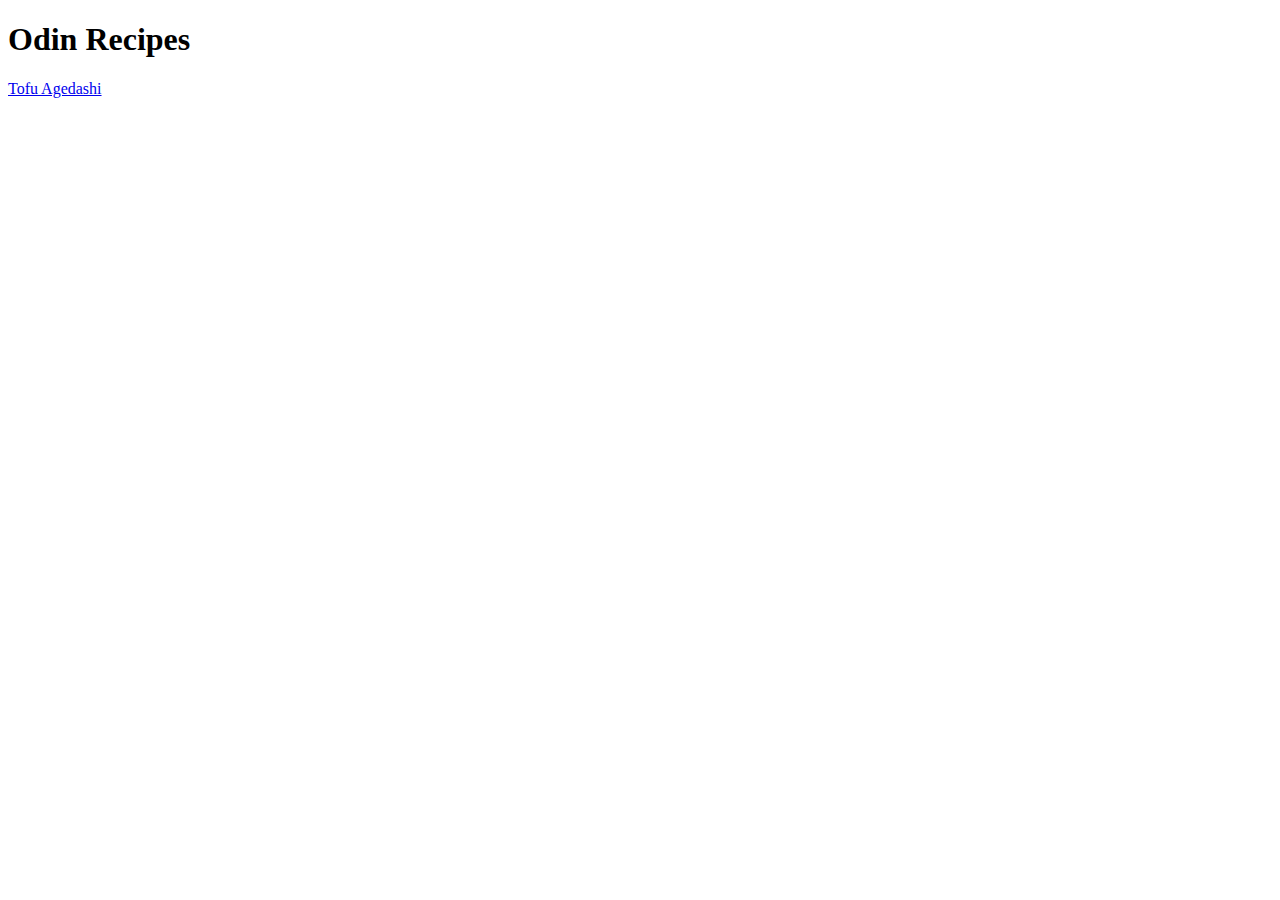
==== index.html @ ce8b33db "Add context to agedashi page" ====
<!DOCTYPE html>
<html lang="en">
<head>
    <meta charset="UTF-8">
    <meta http-equiv="X-UA-Compatible" content="IE=edge">
    <meta name="viewport" content="width=device-width, initial-scale=1.0">
    <title>Recipe Homepage</title>
</head>
<body>
    <h1>Odin Recipes</h1>
    <a href="recipes/agedashi.html">Tofu Agedashi</a>
</body>
</html>
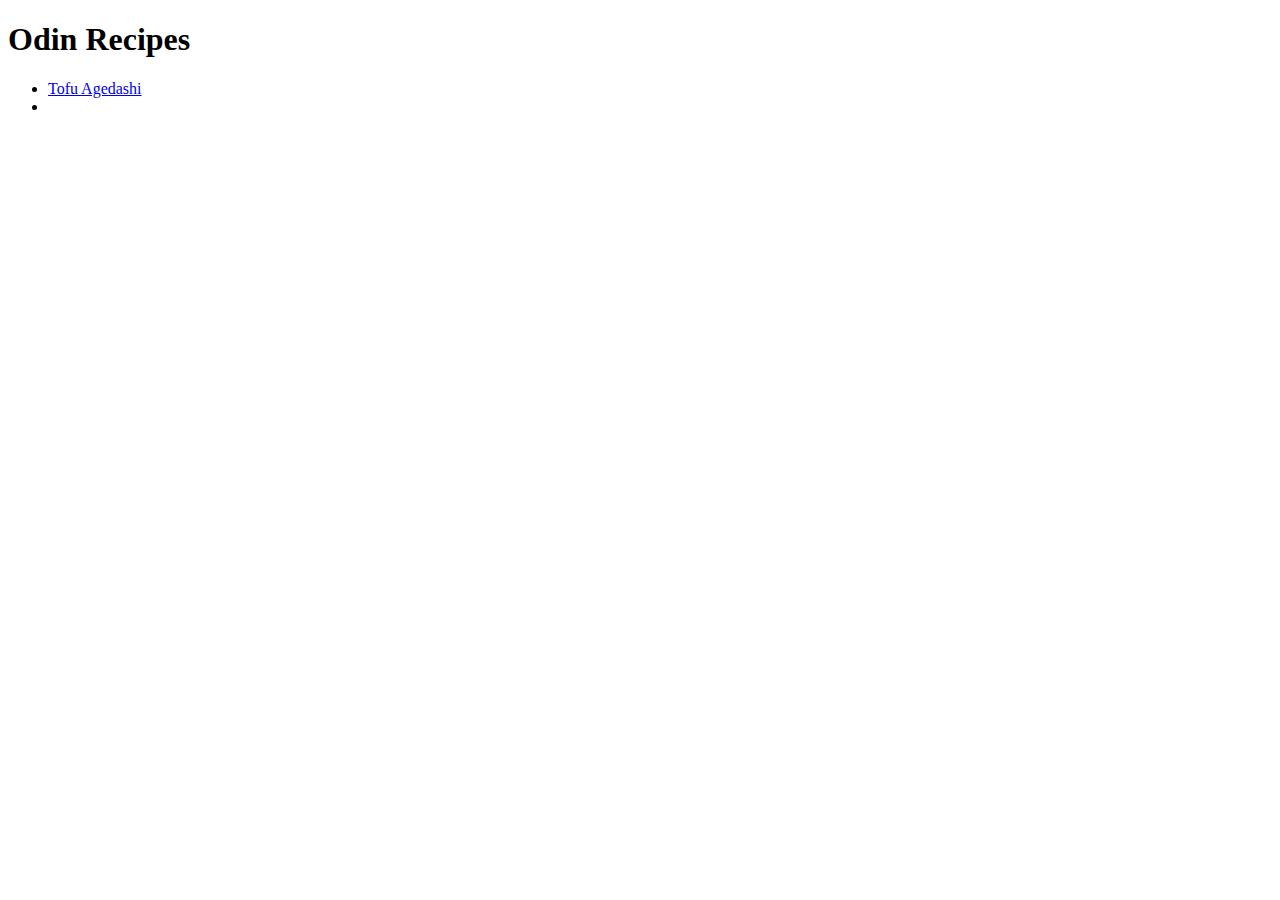
==== commit d89cd6dd: "Add black-bean-bowl page" ====
--- a/index.html
+++ b/index.html
@@ -8,6 +8,10 @@
 </head>
 <body>
     <h1>Odin Recipes</h1>
-    <a href="recipes/agedashi.html">Tofu Agedashi</a>
+    <ul>
+        <li><a href="recipes/agedashi.html">Tofu Agedashi</a></li>
+        <li><a href="recipe/black-bean-bowl.html"></a></li>
+    </ul>
+   
 </body>
 </html>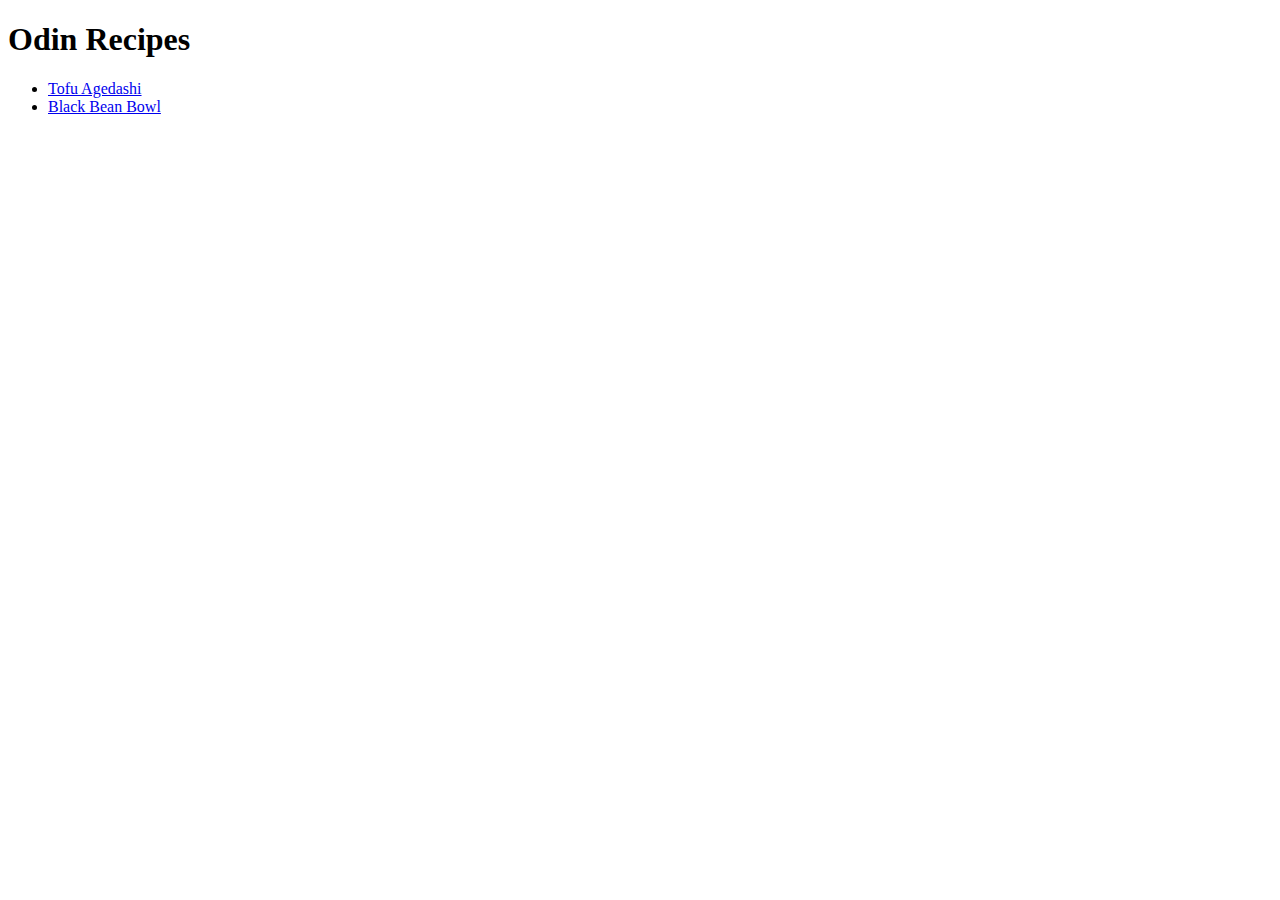
==== commit 11272649: "Fix typo" ====
--- a/index.html
+++ b/index.html
@@ -10,7 +10,7 @@
     <h1>Odin Recipes</h1>
     <ul>
         <li><a href="recipes/agedashi.html">Tofu Agedashi</a></li>
-        <li><a href="recipe/black-bean-bowl.html"></a></li>
+        <li><a href="recipes/black-bean-bowl.html">Black Bean Bowl</a></li>
     </ul>
    
 </body>
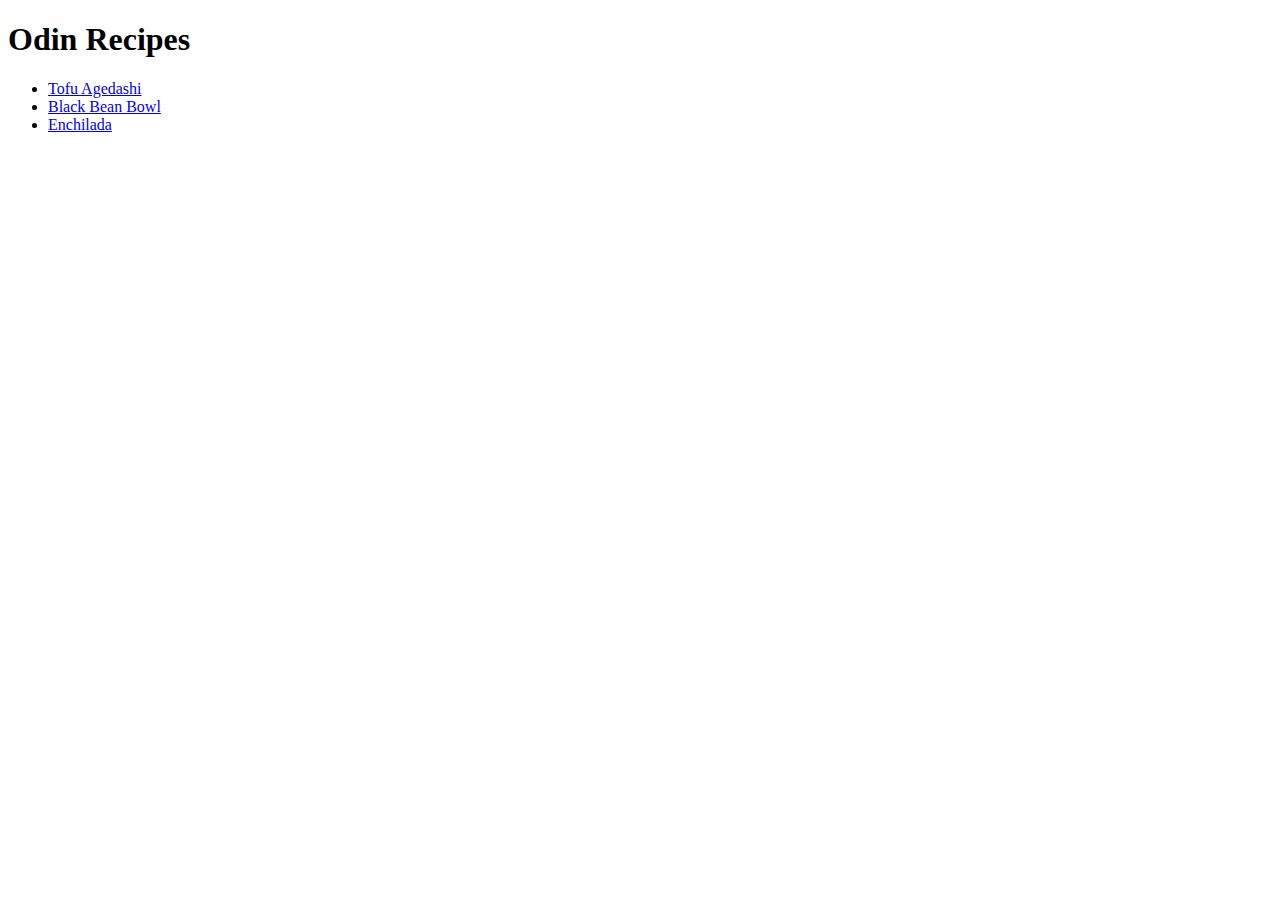
==== commit c32a19c3: "added enchilada" ====
--- a/index.html
+++ b/index.html
@@ -11,6 +11,7 @@
     <ul>
         <li><a href="recipes/agedashi.html">Tofu Agedashi</a></li>
         <li><a href="recipes/black-bean-bowl.html">Black Bean Bowl</a></li>
+        <li><a href="recipes/enchilada.html">Enchilada</a></li>
     </ul>
    
 </body>
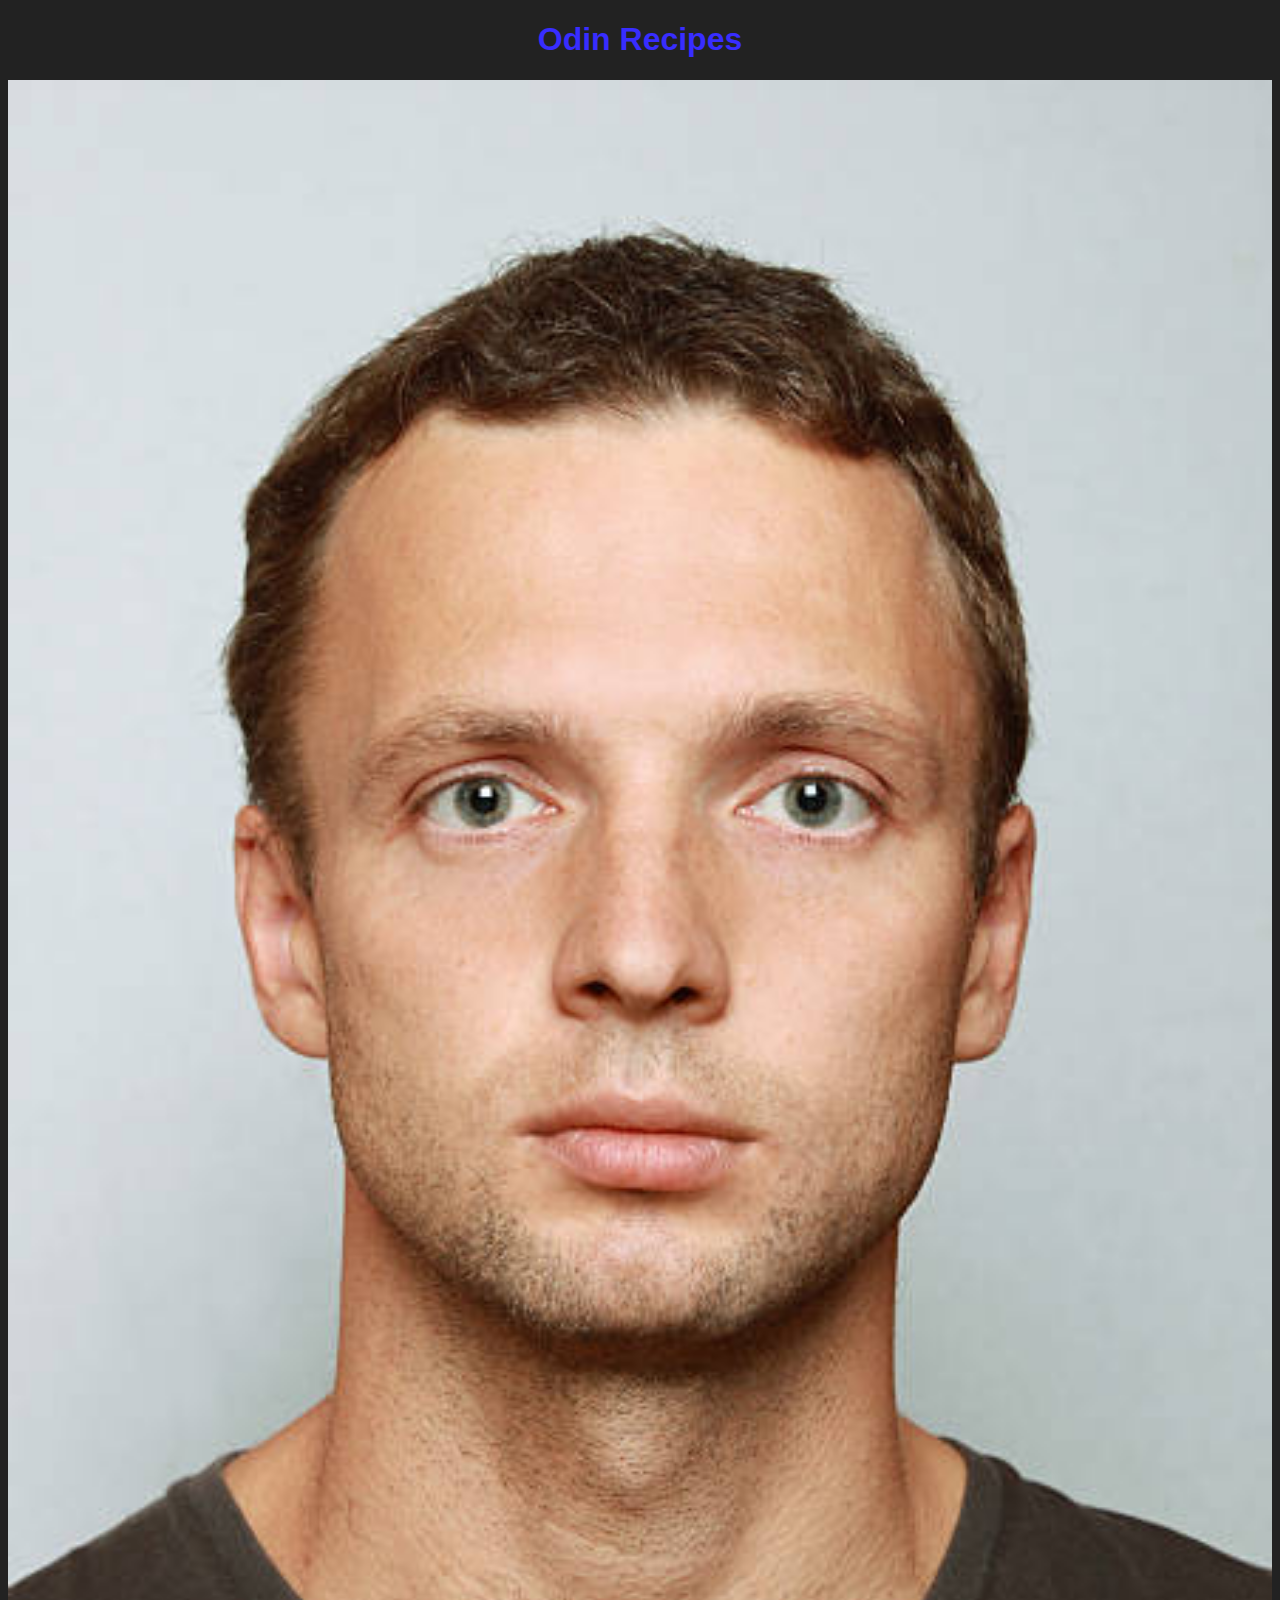
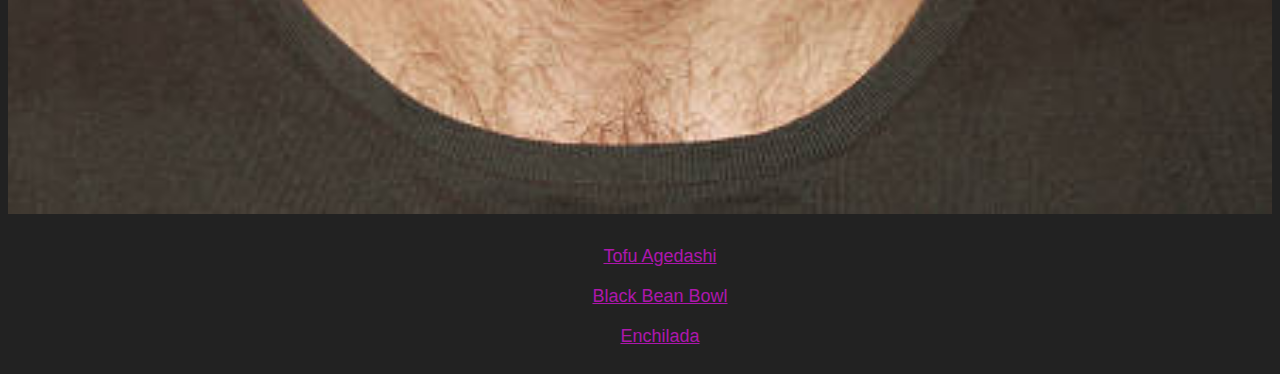
==== commit 219ec651: "Add styling and image to homepage" ====
--- a/index.html
+++ b/index.html
@@ -5,10 +5,12 @@
     <meta http-equiv="X-UA-Compatible" content="IE=edge">
     <meta name="viewport" content="width=device-width, initial-scale=1.0">
     <title>Recipe Homepage</title>
+    <link rel="stylesheet" href="style.css">
 </head>
 <body>
-    <h1>Odin Recipes</h1>
-    <ul>
+    <h1 class="home-head">Odin Recipes</h1>
+    <img src="recipes/images/normal-guy.jpg">
+    <ul class="recipe-selector">
         <li><a href="recipes/agedashi.html">Tofu Agedashi</a></li>
         <li><a href="recipes/black-bean-bowl.html">Black Bean Bowl</a></li>
         <li><a href="recipes/enchilada.html">Enchilada</a></li>
--- a/style.css
+++ b/style.css
@@ -0,0 +1,22 @@
+html{
+    font-family:Helvetica, sans-serif;
+    background-color:#222222;
+}
+h1.home-head{
+    text-align: center;
+    color:#382dff;
+}
+a{
+    color:#ad17ad;
+}
+.recipe-selector{
+    text-align: center;
+    list-style-type: none;
+    font-size:18px;
+    line-height:40px;
+}
+img{
+    width: 100%;
+    align-self: center;
+}
+/* fixing image /*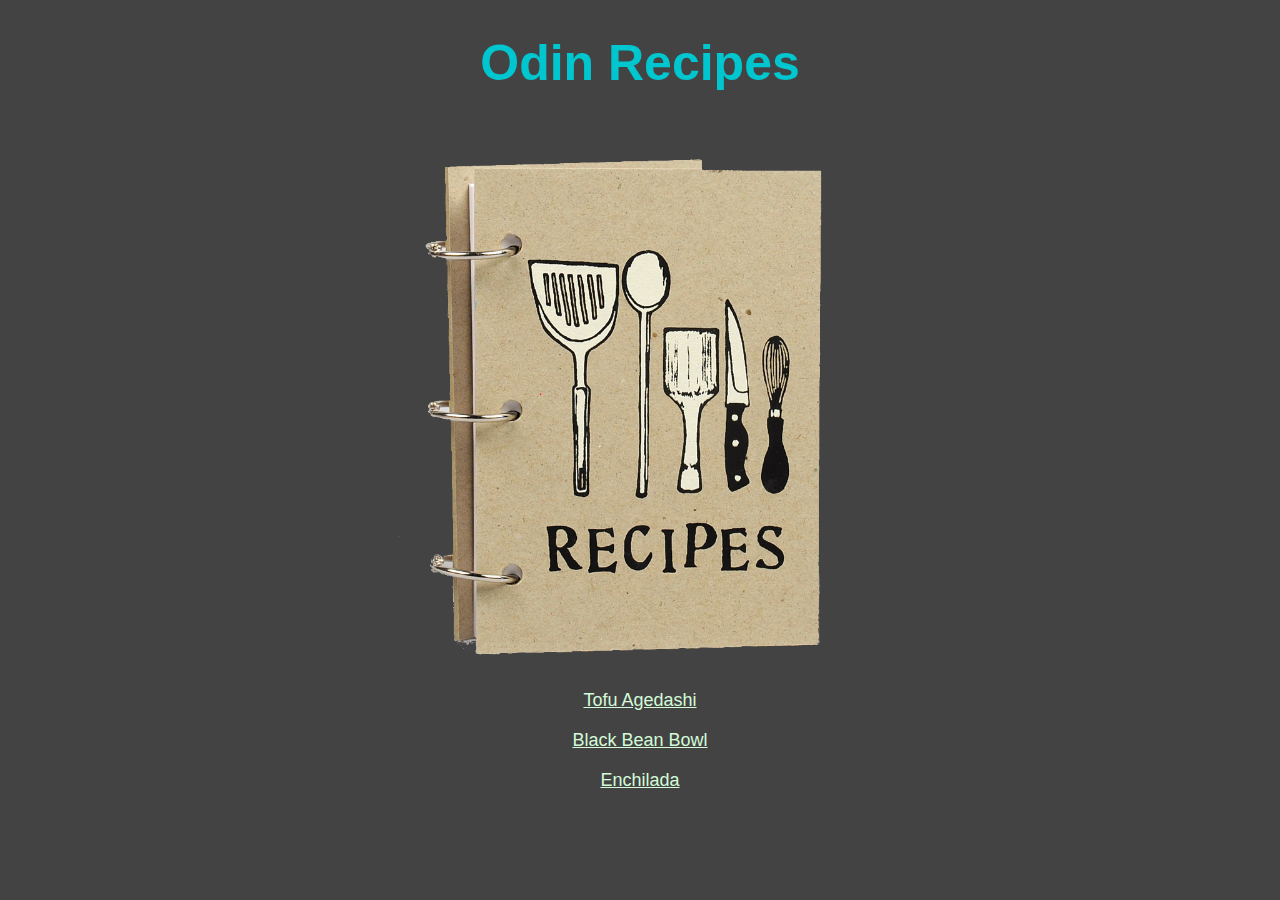
==== commit a6de75c6: "Add styling" ====
--- a/index.html
+++ b/index.html
@@ -8,8 +8,8 @@
     <link rel="stylesheet" href="style.css">
 </head>
 <body>
-    <h1 class="home-head">Odin Recipes</h1>
-    <img src="recipes/images/normal-guy.jpg">
+    <h1>Odin Recipes</h1>
+    <img class="center-img" src="recipes/images/recipe-book.png">
     <ul class="recipe-selector">
         <li><a href="recipes/agedashi.html">Tofu Agedashi</a></li>
         <li><a href="recipes/black-bean-bowl.html">Black Bean Bowl</a></li>
--- a/style.css
+++ b/style.css
@@ -1,22 +1,33 @@
 html{
     font-family:Helvetica, sans-serif;
-    background-color:#222222;
+    background-color:#434343;
 }
-h1.home-head{
+h1, h2{
     text-align: center;
-    color:#382dff;
+    color: #00c6cf;
+    font-size: 50px;
 }
 a{
-    color:#ad17ad;
+    color:#d3fbd8;
+}
+p, ul, ol {
+    color:#cccccc;
+    margin-left: 5%;
+    margin-right: 5%;
 }
 .recipe-selector{
     text-align: center;
     list-style-type: none;
     font-size:18px;
     line-height:40px;
+    padding: 0;
+    margin: 0;
 }
-img{
-    width: 100%;
-    align-self: center;
+.center-img {
+    width: 500px;
+    display: block;
+    margin: 0 auto;
 }
-/* fixing image /*+/* add stylesheet to the other docs.
+center the bullets, img on phone, remove padding.
+*/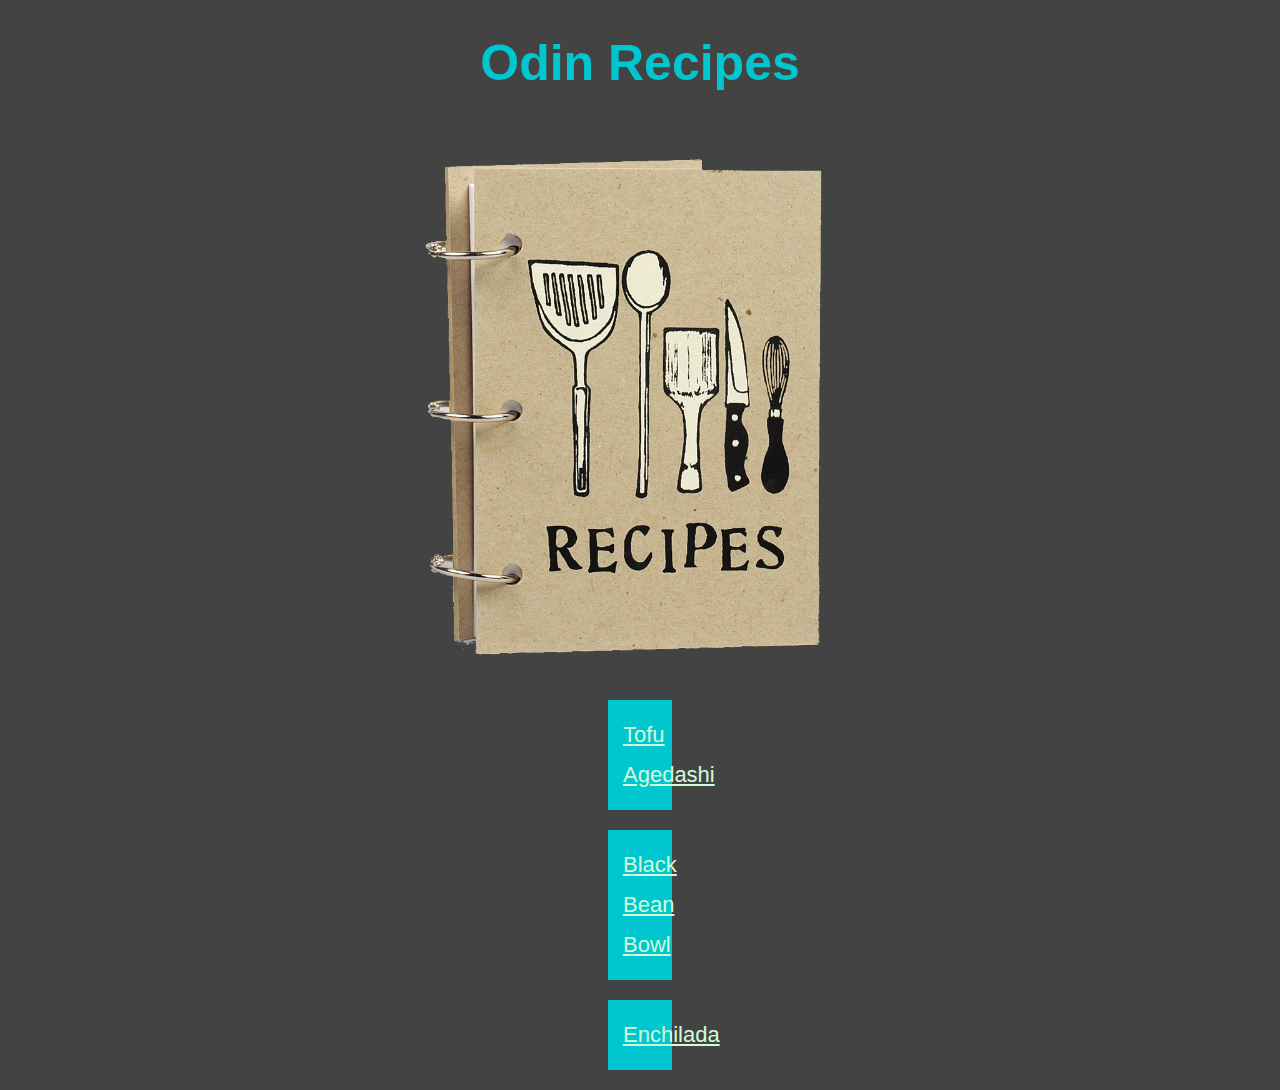
==== commit 0ea22955: "Add boxes to recipe list" ====
--- a/index.html
+++ b/index.html
@@ -11,9 +11,24 @@
     <h1>Odin Recipes</h1>
     <img class="center-img" src="recipes/images/recipe-book.png">
     <ul class="recipe-selector">
-        <li><a href="recipes/agedashi.html">Tofu Agedashi</a></li>
-        <li><a href="recipes/black-bean-bowl.html">Black Bean Bowl</a></li>
-        <li><a href="recipes/enchilada.html">Enchilada</a></li>
+        <a href="recipes/agedashi.html">
+            <div class="recipe-box">
+                <a class="recipe-link" href="recipes/agedashi.html">
+                    <li>Tofu Agedashi</li>
+                </a>
+            </div>
+        </a>
+        </div>
+        <div class="recipe-box">
+            <a class="recipe-link" href="recipes/black-bean-bowl.html">
+                    <li>Black Bean Bowl</li>
+        </div>
+            </a>
+        <div class="recipe-box">
+            <a class="recipe-link" href="recipes/enchilada.html">
+                <li>Enchilada</li>
+            </a>
+        </div>
     </ul>
    
 </body>
--- a/style.css
+++ b/style.css
@@ -18,7 +18,7 @@
 .recipe-selector{
     text-align: center;
     list-style-type: none;
-    font-size:18px;
+    font-size:22px;
     line-height:40px;
     padding: 0;
     margin: 0;
@@ -28,6 +28,17 @@
     display: block;
     margin: 0 auto;
 }
-/* add stylesheet to the other docs.
-center the bullets, img on phone, remove padding.
-*/+.recipe-box{
+    padding: 15px;
+    background-color:#00c6cf;
+    margin: 20px 600px;
+    box-sizing: border-box;
+}
+
+div.recipe-box:hover{
+    background-color:#00a5ae;
+}
+
+.recipe-link{
+    display: block;
+}